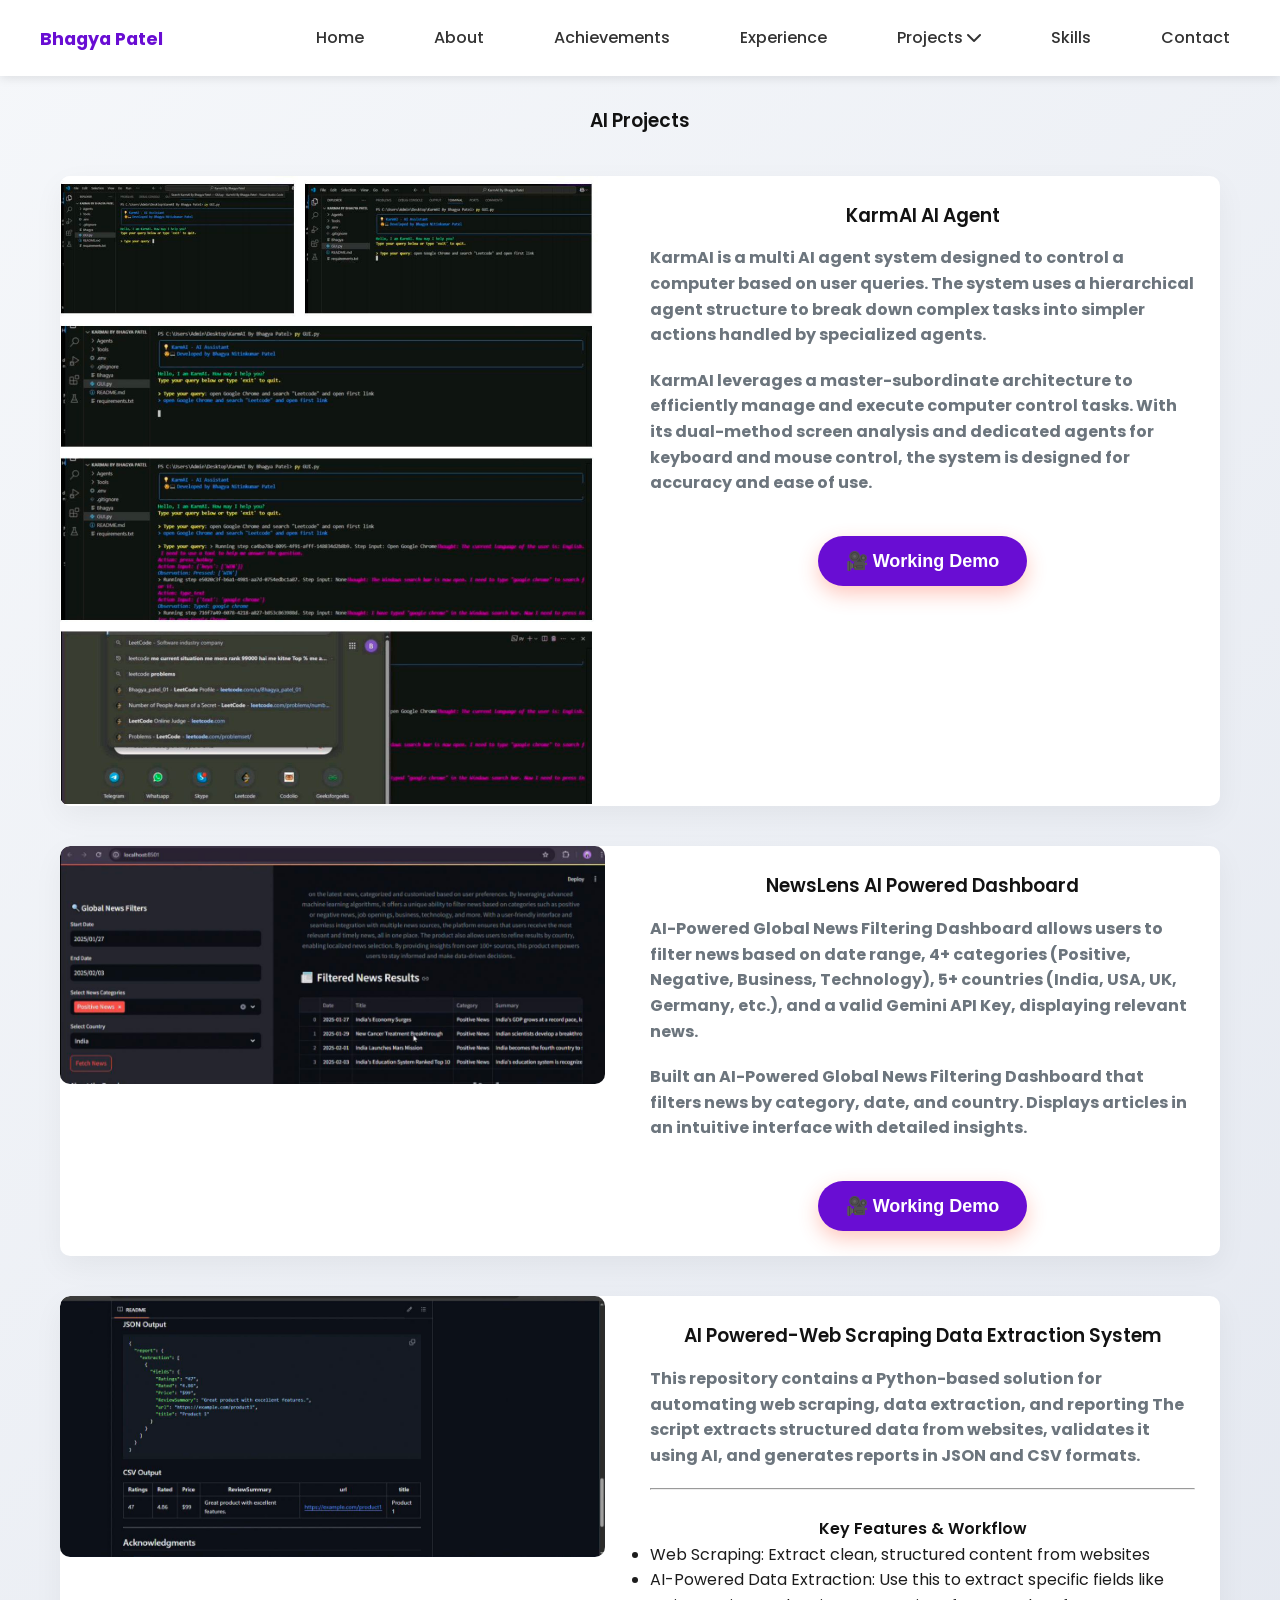
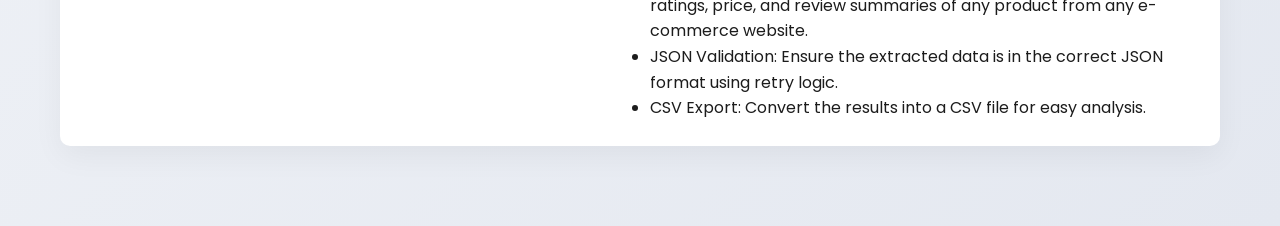
==== projects-ai.html @ 7009e7f7 "Add files via upload" ====
<!DOCTYPE html>
<html lang="en">

<head>
  <meta charset="UTF-8" />
  <meta name="viewport" content="width=device-width, initial-scale=1.0" />
  <title>Projects | Bhagya Patel</title>
  <link rel="stylesheet" href="https://cdnjs.cloudflare.com/ajax/libs/font-awesome/6.0.0/css/all.min.css" />
  <link href="https://fonts.googleapis.com/css2?family=Poppins:wght@300;400;500;600;700&display=swap" rel="stylesheet" />
  <link rel="stylesheet" href="style.css" />
  <style>
    .modal {
      display: none;
      position: fixed;
      top: 0; left: 0;
      width: 30%; height: 50%;
      /* background: rgba(0, 0, 0, 0.7); */
      justify-content: center;
      align-items: center;
      z-index: 1000;
    }
/* Responsive project card layout */
.responsive-card .card-wrapper {
  display: flex;
  flex-direction: row;
  gap: 20px;
  align-items: flex-start;
}

.project-image img {
  max-width: 100%;
  height: auto;
 
  border-radius: 10px;
}

.project-image {
  flex: 1;
  max-width: 50%;
  height: 100%;
}

.project-content {
  flex: 1;
}

/* Mobile View: Stack image and content vertically */
@media (max-width: 768px) {
  .responsive-card .card-wrapper {
    flex-direction: column;
  }

  .project-image,
  .project-content {
    max-width: 100%;
  }
}

    .modal-content {
      position: relative;
      background:transparent;
      padding: 20px;
      border-radius: 10px;
      /* max-width: 90%;
      max-height: 80%; */
    }

    .modal-content iframe {
      width: 100%;
      height: 400px;
    }

    .close-btn {
      position: absolute;
      top: -28px;
      right: -28px;
      font-size: 24px;
      background: transparent;
      border: none;
      cursor: pointer;
    }

    .project-grid {
      display: flex;
      flex-direction: column;
      gap: 40px;
      margin-top: 40px;
    }
  </style>
</head>

<body>
  <!-- Navigation -->
  <nav class="navbar">
    <div class="container nav-content">
      <div class="logo"><a href="index.html#home">Bhagya Patel</a></div>
      <ul class="nav-links">
        <li><a href="index.html#home">Home</a></li>
        <li><a href="index.html#about">About</a></li>
        <li><a href="index.html#achievements">Achievements</a></li>
        <li><a href="index.html#experience">Experience</a></li>
        <li class="dropdown">
          <a href="#projects">Projects <i class="fas fa-chevron-down"></i></a>
          <ul class="submenu">
            <li><a href="projects-web.html">Frontend / Backend Projects</a></li>
            <li><a href="projects-ai.html">AI Projects</a></li>
            <li><a href="projects-ml.html">Machine Learning / Deep Learning</a></li>
          </ul>
        </li>
        <li><a href="#skills">Skills</a></li>
        <li><a href="#contact">Contact</a></li>
      </ul>
    </div>
  </nav>
<br/>
  <!-- Projects Section -->
  <section id="projects" class="projects">
    <div class="container">
      <h3 style="text-align:center;">AI Projects</h3>
      <div class="project-grid">

        <!-- Project 1 -->
        <div class="project-card responsive-card">
    <div class="card-wrapper">
          <div class="project-image">
            <img src="16.jpg" alt="Client Sentiment Tracker" class="show-image">
          </div>
          <div class="project-content">
            <h3 style="text-align:center;">KarmAI AI Agent</h3>
            <p><b>KarmAI is a multi AI agent system designed to control a computer based on user queries. The
              system uses a hierarchical agent structure to break down complex tasks into simpler actions
              handled by specialized agents.</b></p>
              <p><b>KarmAI leverages a master-subordinate architecture to efficiently manage and execute
                computer control tasks. With its dual-method screen analysis and dedicated agents for
                keyboard and mouse control, the system is designed for accuracy and ease of use.</b></p>
            <!-- <hr><br>
            <h4 style="text-align:center;">Key Features & Workflow</h4>
            <ul>
              <li>User Feedback Submission under three categories</li>
              <li>Admin Dashboard & Response Management</li>
              <li>Real-Time Query Tracking with Token ID</li>
              <li>Interactive Graphical Reports for Business Insights</li>
            </ul> -->
            <div style="text-align:center; margin-top:20px;">
              <button class="video-btn" onclick="openModal('KarmAI.mp4')">🎥  Working  Demo</button>
            </div>
          </div>
        </div>
        </div>   
          <!-- Project 1 -->
        <div class="project-card responsive-card">
    <div class="card-wrapper">
          <div class="project-image">
            <img src="15.jpg" alt="Client Sentiment Tracker" class="show-image">
          </div>
          <div class="project-content">
            <h3 style="text-align:center;">NewsLens AI Powered Dashboard</h3>
            <p><b>AI-Powered Global News Filtering Dashboard allows users to filter news based on date range, 4+
              categories (Positive, Negative, Business, Technology), 5+ countries (India, USA, UK, Germany,
              etc.), and a valid Gemini API Key, displaying relevant news.</b></p>
              <p><b>Built an AI-Powered Global News Filtering Dashboard that filters news by category, date, and
                country. Displays articles in an intuitive interface with detailed insights.</b></p>
            <!-- <hr><br>
            <h4 style="text-align:center;">Key Features & Workflow</h4>
            <ul>
              <li>User Feedback Submission under three categories</li>
              <li>Admin Dashboard & Response Management</li>
              <li>Real-Time Query Tracking with Token ID</li>
              <li>Interactive Graphical Reports for Business Insights</li>
            </ul> -->
            <div style="text-align:center; margin-top:20px;">
              <button class="video-btn" onclick="openModal('news.mp4')">🎥  Working  Demo</button>
            </div>
          </div>
        </div>
        </div>
        <!-- Project 2 -->
        <div class="project-card responsive-card">
    <div class="card-wrapper">
          <div class="project-image">
            <img src="11.jpg"
              alt="Smartnavigator">
          </div>
          <div class="project-content">
            <h3 style="text-align:center;">AI Powered-Web Scraping Data Extraction System</h3>
            <p><b>This repository contains a Python-based solution for automating web scraping, data extraction,
              and reporting The script extracts structured data from websites, validates it using AI, and
              generates reports in JSON and CSV formats.</b></p>
            <hr><br>
            <h4 style="text-align:center;">Key Features & Workflow</h4>
            <ul>
              <li>Web Scraping: Extract clean, structured content from websites</li>
              <li>AI-Powered Data Extraction: Use this to extract specific fields like ratings, price, and review
              summaries of any product from any e-commerce website.</li>
              <li>JSON Validation: Ensure the extracted data is in the correct JSON format using retry logic.</li>
           <li>CSV Export: Convert the results into a CSV file for easy analysis.</li>
            </ul>
            <!-- <div style="text-align:center; margin-top:20px;">
              <button class="video-btn" onclick="openModal('p7.mp4')">🎥  Working  Demo</button>
            </div> -->
          </div>
        </div>
        </div>
       

      </div>
    </div>
  </section>

  <!-- Modal Template -->
  <div id="videoModal" class="modal">
    <div class="modal-content">
      <button class="close-btn" onclick="closeModal()">×</button>
      <iframe id="modalVideo" src="" allowfullscreen></iframe>
    </div>
  </div>

  <!-- JavaScript -->
  <script>
    function openModal(videoSrc) {
      const modal = document.getElementById("videoModal");
      const iframe = document.getElementById("modalVideo");
      iframe.src = videoSrc;
      modal.style.display = "flex";
    }

    function closeModal() {
      const modal = document.getElementById("videoModal");
      const iframe = document.getElementById("modalVideo");
      iframe.src = "";
      modal.style.display = "none";
    }
  </script>
</body>

</html>
---- style.css ----
/* :root {
    --primary-color: #6c63ff;
    --secondary-color: #4d44db;
    --dark-color: #2f2e41;
    --light-color: #f8f9fa;
    --accent-color: #ff6584;
    --text-color: #333;
    --text-light: #777;
} */
:root {
    --primary-color: #690dd3;      /* IBM Blue */
    --secondary-color: #310774;    /* Darker Blue */
    --dark-color: #121212;         /* Deep Dark Background */
    --light-color: #f4f4f4;        /* Light Gray for backgrounds */
    --accent-color: #ff6f61;       /* Coral-ish red for call-to-actions */
    --text-color: #1c1c1c;         /* Almost black for text */
    --text-light: #6c757d;         /* Muted text color */
}


* {
    margin: 0;
    padding: 0;
    box-sizing: border-box;
    
}

body {
    font-family: 'Poppins', sans-serif;
    color: var(--text-color);
    line-height: 1.6;
    background-color: #fafafa;
}

.container {
    max-width: 1200px;
    margin: 0 auto;
    padding: 0 20px;
}

section {
    padding: 80px 0;
}

h1,
h2,
h3,
h4 {
    font-weight: 600;
    color: var(--dark-color);
}

h2 {
    font-size: 2.5rem;
    margin-bottom: 50px;
    text-align: center;
    position: relative;
}

h2::after {
    content: '';
    position: absolute;
    bottom: -15px;
    left: 50%;
    transform: translateX(-50%);
    width: 80px;
    height: 4px;
    background: var(--primary-color);
    border-radius: 2px;
}

p {
    color: var(--text-light);
}

.btn {
    display: inline-block;
    background: var(--primary-color);
    color: white;
    padding: 12px 25px;
    border-radius: 30px;
    text-decoration: none;
    font-weight: 500;
    transition: all 0.3s ease;
    border: none;
    cursor: pointer;
}

.btn:hover {
    background: var(--secondary-color);
    transform: translateY(-3px);
    box-shadow: 0 10px 20px rgba(108, 99, 255, 0.2);
}

/* Navigation */
.navbar {
    position: fixed;
    top: 0;
    left: 0;
    width: 100%;
    background: white;
    box-shadow: 0 2px 10px rgba(0, 0, 0, 0.1);
    z-index: 1000;
    transition: all 0.3s ease;
    
}

.nav-content {
    display: flex;
    justify-content: space-between;
    align-items: center;
    padding: 12px 0;
}

.logo a{
   
    font-size: 1.1rem;
    font-weight: 700;
    underline: none;
    text-decoration: none;
    color: var(--primary-color);
}

.nav-links {
    display: flex;
    list-style: none;
}

.nav-links li {
    margin-left: 30px;
}

.nav-links a {
    text-decoration: none;
    color: var(--text-color);
    font-weight: 500;
    transition: color 0.3s ease;
    position: relative;
}

.nav-links a:hover {
    color: var(--primary-color);
}

.nav-links a::after {
    content: '';
    position: absolute;
    bottom: -5px;
    left: 0;
    width: 0;
    height: 2px;
    background: var(--primary-color);
    transition: width 0.3s ease;
}

.nav-links a:hover::after {
    width: 100%;
}

/* Hero Section */
.hero {
    height: 100vh;
    display: flex;
    align-items: center;
    background: linear-gradient(135deg, #f5f7fa 0%, #e4e8f0 100%);
    padding-top: 80px;
}

.hero-content {
    display: flex;
    align-items: center;
    justify-content: space-between;
}

.hero-text {
    flex: 1;
    padding-right: 50px;
}

.hero-image {
    flex: 1;
    text-align: center;
}

.profile-photo {
    width: 350px;
    height: 350px;
    border-radius: 50%;
    object-fit: cover;
    border: 10px solid white;
    box-shadow: 0 20px 40px rgba(0, 0, 0, 0.1);
}

.hero h1 {
    font-size: 3.5rem;
    margin-bottom: 15px;
    color: var(--dark-color);
}

.hero h2 {
    font-size: 1.8rem;
    font-weight: 400;
    margin-bottom: 20px;
    color: var(--primary-color);
    text-align: left;
}

.hero p {
    font-size: 1.1rem;
    margin-bottom: 30px;
    max-width: 500px;
}

.social-links {
    display: flex;
    gap: 20px;
}

.social-links a {
    display: flex;
    align-items: center;
    justify-content: center;
    width: 40px;
    height: 40px;
    border-radius: 50%;
    background: white;
    color: var(--primary-color);
    font-size: 1.2rem;
    box-shadow: 0 5px 15px rgba(0, 0, 0, 0.1);
    transition: all 0.3s ease;
}

.social-links a:hover {
    background: var(--primary-color);
    color: white;
    transform: translateY(-5px);
}

/* About Section */
.about {
    background: white;
}

.about-content {
    display: flex;
    gap: 50px;
    margin-top: 50px;
}

.about-text {
    flex: 1;
}

.about-text p {
    margin-bottom: 30px;
    font-size: 1.1rem;
}

.coding-profiles {
    background: #f8f9fa;
    padding: 25px;
    border-radius: 10px;
    margin-top: 30px;
}

.coding-profiles h3 {
    margin-bottom: 20px;
    color: var(--primary-color);
}

.coding-profiles ul {
    list-style: none;
}

.coding-profiles li {
    margin-bottom: 15px;
    display: flex;
    align-items: center;
}

.coding-profiles i {
    margin-right: 10px;
    color: var(--primary-color);
}

.education {
    flex: 1;
}

.education-item {
    display: flex;
    margin-bottom: 30px;
    background: #f8f9fa;
    padding: 20px;
    border-radius: 10px;
    transition: transform 0.3s ease;
}

.education-item:hover {
    transform: translateY(-5px);
    box-shadow: 0 10px 20px rgba(0, 0, 0, 0.1);
}

.education-icon {
    margin-right: 20px;
    color: var(--primary-color);
    font-size: 1.5rem;
}

.education-details h4 {
    margin-bottom: 5px;
}

.institution {
    font-weight: 500;
    color: var(--text-color);
}

.details {
    font-size: 0.9rem;
    color: var(--text-light);
}

/* Achievements Section */
.achievements {
    background: linear-gradient(135deg, #f5f7fa 0%, #e4e8f0 100%);
}

.achievements-grid {
    display: grid;
    grid-template-columns: repeat(auto-fit, minmax(300px, 1fr));
    gap: 30px;
    margin-top: 50px;
}

.achievement-card {
    background: white;
    padding: 30px;
    border-radius: 10px;
    box-shadow: 0 10px 30px rgba(0, 0, 0, 0.05);
    transition: all 0.3s ease;
    text-align: center;
}

.achievement-card:hover {
    transform: translateY(-10px);
    box-shadow: 0 15px 40px rgba(0, 0, 0, 0.1);
}

.achievement-icon {
    font-size: 2.5rem;
    color: var(--primary-color);
    margin-bottom: 20px;
}

.achievement-card h3 {
    margin-bottom: 15px;
}

/* Experience Section */
.experience {
    background: white;
}

.experience-item {
    background: #f8f9fa;
    padding: 40px;
    border-radius: 10px;
    margin-bottom: 30px;
    box-shadow: 0 5px 15px rgba(0, 0, 0, 0.05);
}

.experience-item h3 {
    color: var(--primary-color);
    margin-bottom: 5px;
}

.experience-item h4 {
    margin-bottom: 15px;
    font-weight: 500;
}

.date {
    color: var(--text-light);
    margin-bottom: 20px;
    font-size: 0.9rem;
}

.experience-item ul {
    margin-left: 20px;
}

.experience-item li {
    margin-bottom: 10px;
}

/* Projects Section */
.projects {
    background: linear-gradient(135deg, #f5f7fa 0%, #e4e8f0 100%);
}

.project-grid {
    display: grid;
    grid-template-columns: repeat(auto-fit, minmax(350px, 1fr));
    gap: 30px;
    margin-top: 50px;
}

.project-card {
    background: white;
    border-radius: 10px;
    overflow: hidden;
    box-shadow: 0 10px 30px rgba(0, 0, 0, 0.05);
    transition: all 0.3s ease;
}

.project-card:hover {
    transform: translateY(-10px);
    box-shadow: 0 15px 40px rgba(0, 0, 0, 0.1);
}

.project-image {
    height: 200px;
    overflow: hidden;
}

.project-image img {
    width: 100%;
    height: 100%;
    object-fit: fill;
    transition: transform 0.5s ease;
}

/* .project-card:hover .project-image img {
    transform: scale(1.1);
} */

.project-content {
    padding: 25px;
}

.project-content h3 {
    margin-bottom: 15px;
    color: var(--dark-color);
}

.project-content p {
    margin-bottom: 20px;
}

.tech-stack {
    display: flex;
    flex-wrap: wrap;
    gap: 10px;
    margin-bottom: 20px;
}

.tech-stack span {
    background: #e0e0ff;
    color: var(--primary-color);
    padding: 5px 15px;
    border-radius: 20px;
    font-size: 0.8rem;
    font-weight: 500;
}

.project-links {
    display: flex;
    gap: 15px;
}

.github-link,
.demo-link {
    display: flex;
    align-items: center;
    gap: 5px;
    font-size: 0.9rem;
    text-decoration: none;
    color: var(--text-color);
    transition: color 0.3s ease;
}

.github-link:hover {
    color: var(--primary-color);
}

.demo-link:hover {
    color: var(--accent-color);
}

/* Skills Section */
.skills {
    background: white;
}

.skills-grid {
    display: grid;
    grid-template-columns: repeat(auto-fit, minmax(250px, 1fr));
    gap: 30px;
    margin-top: 50px;
}

.skill-category {
    background: #f8f9fa;
    padding: 30px;
    border-radius: 10px;
    box-shadow: 0 5px 15px rgba(0, 0, 0, 0.05);
    transition: all 0.3s ease;
}

.skill-category:hover {
    transform: translateY(-5px);
    box-shadow: 0 10px 30px rgba(0, 0, 0, 0.1);
}

.skill-category h3 {
    color: var(--primary-color);
    margin-bottom: 20px;
    font-size: 1.2rem;
}

.skill-category ul {
    list-style: none;
}

.skill-category li {
    margin-bottom: 10px;
    position: relative;
    padding-left: 20px;
}

.skill-category li::before {
    content: '▹';
    position: absolute;
    left: 0;
    color: var(--primary-color);
}

.certificate-link {
    display: inline-flex;
    align-items: center;
    gap: 8px;
    background-color: #f3f4f6;
    padding: 8px 15px;
    border-radius: 20px;
    color: #6c63ff;
    text-decoration: none;
    font-weight: 500;
    transition: all 0.3s ease;
  }
  
  .certificate-link:hover {
    background-color: #6c63ff;
    color: white;
    transform: translateY(-2px);
    box-shadow: 0 4px 8px rgba(108, 99, 255, 0.2);
  }
  
  .certificate-link i {
    font-size: 1.1rem;
  }

/* Contact Section */
.contact {
    background: linear-gradient(135deg, #f5f7fa 0%, #e4e8f0 100%);
}

.contact-content {
    display: flex;
    gap: 50px;
    margin-top: 50px;
}

.contact-info {
    flex: 1;
}

.contact-item {
    display: flex;
    align-items: center;
    margin-bottom: 30px;
    background: white;
    padding: 20px;
    border-radius: 10px;
    box-shadow: 0 5px 15px rgba(0, 0, 0, 0.05);
}

.contact-item i {
    font-size: 1.5rem;
    color: var(--primary-color);
    margin-right: 20px;
    width: 40px;
    height: 40px;
    display: flex;
    align-items: center;
    justify-content: center;
    background: #e0e0ff;
    border-radius: 50%;
}

.contact-form {
    flex: 1;
    background: white;
    padding: 30px;
    border-radius: 10px;
    box-shadow: 0 10px 30px rgba(0, 0, 0, 0.1);
}

.contact-form input,
.contact-form textarea {
    width: 100%;
    padding: 15px;
    margin-bottom: 20px;
    border: 1px solid #ddd;
    border-radius: 5px;
    font-family: 'Poppins', sans-serif;
    transition: border-color 0.3s ease;
}

.contact-form input:focus,
.contact-form textarea:focus {
    outline: none;
    border-color: var(--primary-color);
}

.contact-form textarea {
    height: 150px;
    resize: none;
}

/* Footer */
footer {
    background: var(--light-color);
    color: rgb(0, 0, 0);
    text-align: center;
    padding: 30px 0;
}

footer p {
    color: rgb(0, 0, 0);
}

/* Responsive Design */
@media (max-width: 992px) {
    .hero-content {
    flex-direction: column;
    text-align: center;
    }

    .hero-text {
    padding-right: 0;
    margin-bottom: 50px;
    }

    .hero h2 {
    text-align: center;
    }

    .hero p {
    margin: 0 auto 30px;
    }

    .social-links {
    justify-content: center;
    }

    .about-content {
    flex-direction: column;
    }

    .contact-content {
    flex-direction: column;
    }
}

@media (max-width: 768px) {
    .nav-links {
    display: none;
    }

    h2 {
    font-size: 2rem;
    }

    .hero h1 {
    font-size: 2.5rem;
    }

    .hero h2 {
    font-size: 1.5rem;
    }

    .profile-photo {
    width: 250px;
    height: 250px;
    }

    .project-grid {
    grid-template-columns: 1fr;
    }
}

/* Dropdown Container */
.dropdown {
    position: relative;
  }
  
  .submenu {
    display: none;
    position: absolute;
    top: 100%;
    left: 0;
    background: rgba(255, 255, 255, 0.1);
    backdrop-filter: blur(10px);
    border-radius: 12px;
    padding: 10px 0;
    min-width: 150px;
    box-shadow: 0 8px 20px rgba(0, 0, 0, 0.15);
    z-index: 1000;
    transition: all 0.3s ease-in-out;
  }
  
  /* Show on hover */
  .dropdown:hover .submenu {
    display: block;
  }
  
  .submenu li {
    list-style: none;
  }
  
  .submenu li a {
    display: block;
    padding: 10px 20px;
    color: #000000;
    text-decoration: none;
    font-weight: 500;
    transition: background 0.3s;
  }
  
  .submenu li a:hover {
    background: rgba(255, 255, 255, 0.2);
    border-radius: 8px;
  }
  .btn-container {
    display: flex;
    justify-content: flex-start;
    margin-top: 20px;
  }
  
  .animated-btn {
    position: relative;
    display: inline-block;
    padding: 10px 20px;
    background-color: var(--primary-color);
    color: #fff;
    font-size: 16px;
    font-weight: 600;
    text-decoration: none;
    border-radius: 30px;
    transition: all 0.4s ease;
    overflow: hidden;
    cursor: pointer;
  }
  
  .animated-btn span {
    position: relative;
    z-index: 1;
  }
  
  .animated-btn::before {
    content: '';
    position: absolute;
    top: 0;
    left: -100%;
    width: 100%;
    height: 100%;
    background-color: var(--secondary-color);
    transition: all 0.4s ease;
  }
  
  .animated-btn:hover::before {
    left: 0;
  }
  
  .animated-btn:hover {
    color: #fff;
  }
  
  .animated-btn:hover span {
    padding-left: 20px;
  }
  
  .animated-btn:focus,
  .animated-btn:active {
    outline: none;
    box-shadow: none;
  }
  
  
  /* Base navbar styles */
.navbar {
  background-color: #fff;
  padding: 10px 20px;
}

.nav-content {
  display: flex;
  justify-content: space-between;
  align-items: center;
}

.logo {
  font-weight: bold;
  font-size: 20px;
}

.nav-links {
  list-style: none;
  display: flex;
  gap: 20px;
  margin: 0;
  padding: 0;
}

.nav-links li {
  position: relative;
}

.nav-links a {
  text-decoration: none;
  color: #333;
  padding: 5px 10px;
}

/* Submenu fix: vertical list */
.submenu {
  display: none;
  position: absolute;
  top: 100%;
  left: 0;
  background-color: #ffffff;
  padding: 10px;
  white-space: nowrap;
  flex-direction: column;
  box-shadow: 0 4px 10px rgba(0, 0, 0, 0.1);
  z-index: 999;
}

.dropdown:hover .submenu {
  display: flex;
}

/* Submenu item styling */
.submenu li {
  padding: 5px 0;
}

.submenu li a {
  display: block;
  color: #333;
  white-space: nowrap; /* Keeps full text in one line */
}

/* Responsive */
@media (max-width: 768px) {
  .nav-content {
    flex-direction: column;
    align-items: flex-start;
  }

  .nav-links {
    flex-direction: column;
    width: 100%;
  }

  .dropdown .submenu {
    position: static;
    display: flex !important;
    box-shadow: none;
    padding-left: 20px;
  }

  .submenu li {
    padding: 5px 0;
  }
}
/* For Mobile */
@media screen and (max-width: 768px) {
    .hamburger {
      display: flex;
    }
  
    .nav-links {
      position: absolute;
      top: 60px;
      right: 0;
      flex-direction: column;
      background-color: white;
      width: 200px;
      max-height: 0;
      overflow: hidden;
      opacity: 0;
      pointer-events: none;
      border-radius: 0 0 10px 10px;
    }
  
    .nav-links.open {
      max-height: 500px; /* Adjust height as needed */
      opacity: 1;
      pointer-events: auto;
      transition: max-height 0.4s ease-in-out, opacity 0.4s ease-in-out;
    }
  }
  .project-image {
    display: flex;
    flex-direction: row;
    justify-content: center;
    flex-wrap: nowrap;
    gap: 25px;
    background-color: #ffffff;
  }
  
  .project-image img {
    width: 100%;
    max-width: 250px;
    border-radius: 8px;
  }
  
  /* Hide extra images on small screens */
  @media (max-width: 768px) {
    .hide-on-mobile {
      display: none;
    }
  
    .project-image {
      justify-content: center;
      flex-wrap: wrap;
    }
  
    .project-image img {
      max-width: 90%;
    }
  }
  
    /* Button */
    .video-btn {
        display: inline-block;
        padding: 10px 20px;
        margin-top: 20px;
        background-color: var(--primary-color);
        color: white;
        border: none;
        border-radius: 5px;
        cursor: pointer;
        font-size: 16px;
        transition: 0.3s ease;
      }
  
      .video-btn:hover {
        background-color: var(--secondary-color);
      }
  
      /* Modal Styles */
      #videoModal {
        display: none;
        position: fixed;
        top: 0; left: 0;
        width: 100%; height: 100%;
        background: rgba(0,0,0,0.7);
        z-index: 9999;
        justify-content: center;
        align-items: center;
      }
  
      .modal-content {
        position: relative;
        /* background: white; */
        padding: 20px;
        border-radius: 10px;
        max-width: 800px;
        width: 90%;
        box-shadow: 0 0 20px rgba(0,0,0,0.3);
      }
  
      .modal-content video {
        width: 100%;
        height: auto;
        border-radius: 10px;
      }
      #videoModal {
        display: none;
        position: fixed;
        z-index: 1000;
        left: 0;
        top: 0;
        width: 100vw;
        height: 100vh;
        background-color: rgba(0,0,0,0.7);
        justify-content: center;
        align-items: center;
        padding: 20px;
        box-sizing: border-box;
      }
      
      .modal-content {
        position: relative;
        width: 90%;
        max-width: 800px;
        /* background-color: #fff; */
        border-radius: 10px;
        /* overflow: hidden; */
      }
      
      .modal-content iframe {
        width: 100%;
        height: 400px;
        border: none;
        display: block;
      }
      
      /* 👇 Close Button Styling */
      .close-btn {
        position: absolute;
        top: -18px;
        right: -18px;
        font-size: 28px;
        font-weight: bold;
        color: #ffffff;
        background: transparent;
        border: none;
        cursor: pointer;
        z-index: 1;
      }
      
      .close-btn:hover {
        color: rgb(33, 68, 184);
      }
      .video-btn {
        background:var(--primary-color);
        color: white;
        padding: 14px 28px;
        font-size: 18px;
        font-weight: bold;
        border: none;
        border-radius: 50px;
        cursor: pointer;
        box-shadow: 0 8px 20px rgba(255, 75, 43, 0.3);
        transition: transform 0.2s ease, box-shadow 0.2s ease;
        animation: pulse 2s infinite;
      }
      
      .video-btn:hover {
        transform: scale(1.05);
        box-shadow: 0 10px 25px rgba(255, 75, 43, 0.4);
      }
      
      @keyframes pulse {
        0% {
          box-shadow: 0 0 0 0 rgba(255, 75, 43, 0.6);
        }
        70% {
          box-shadow: 0 0 0 15px rgba(255, 75, 43, 0);
        }
        100% {
          box-shadow: 0 0 0 0 rgba(255, 75, 43, 0);
        }
      }
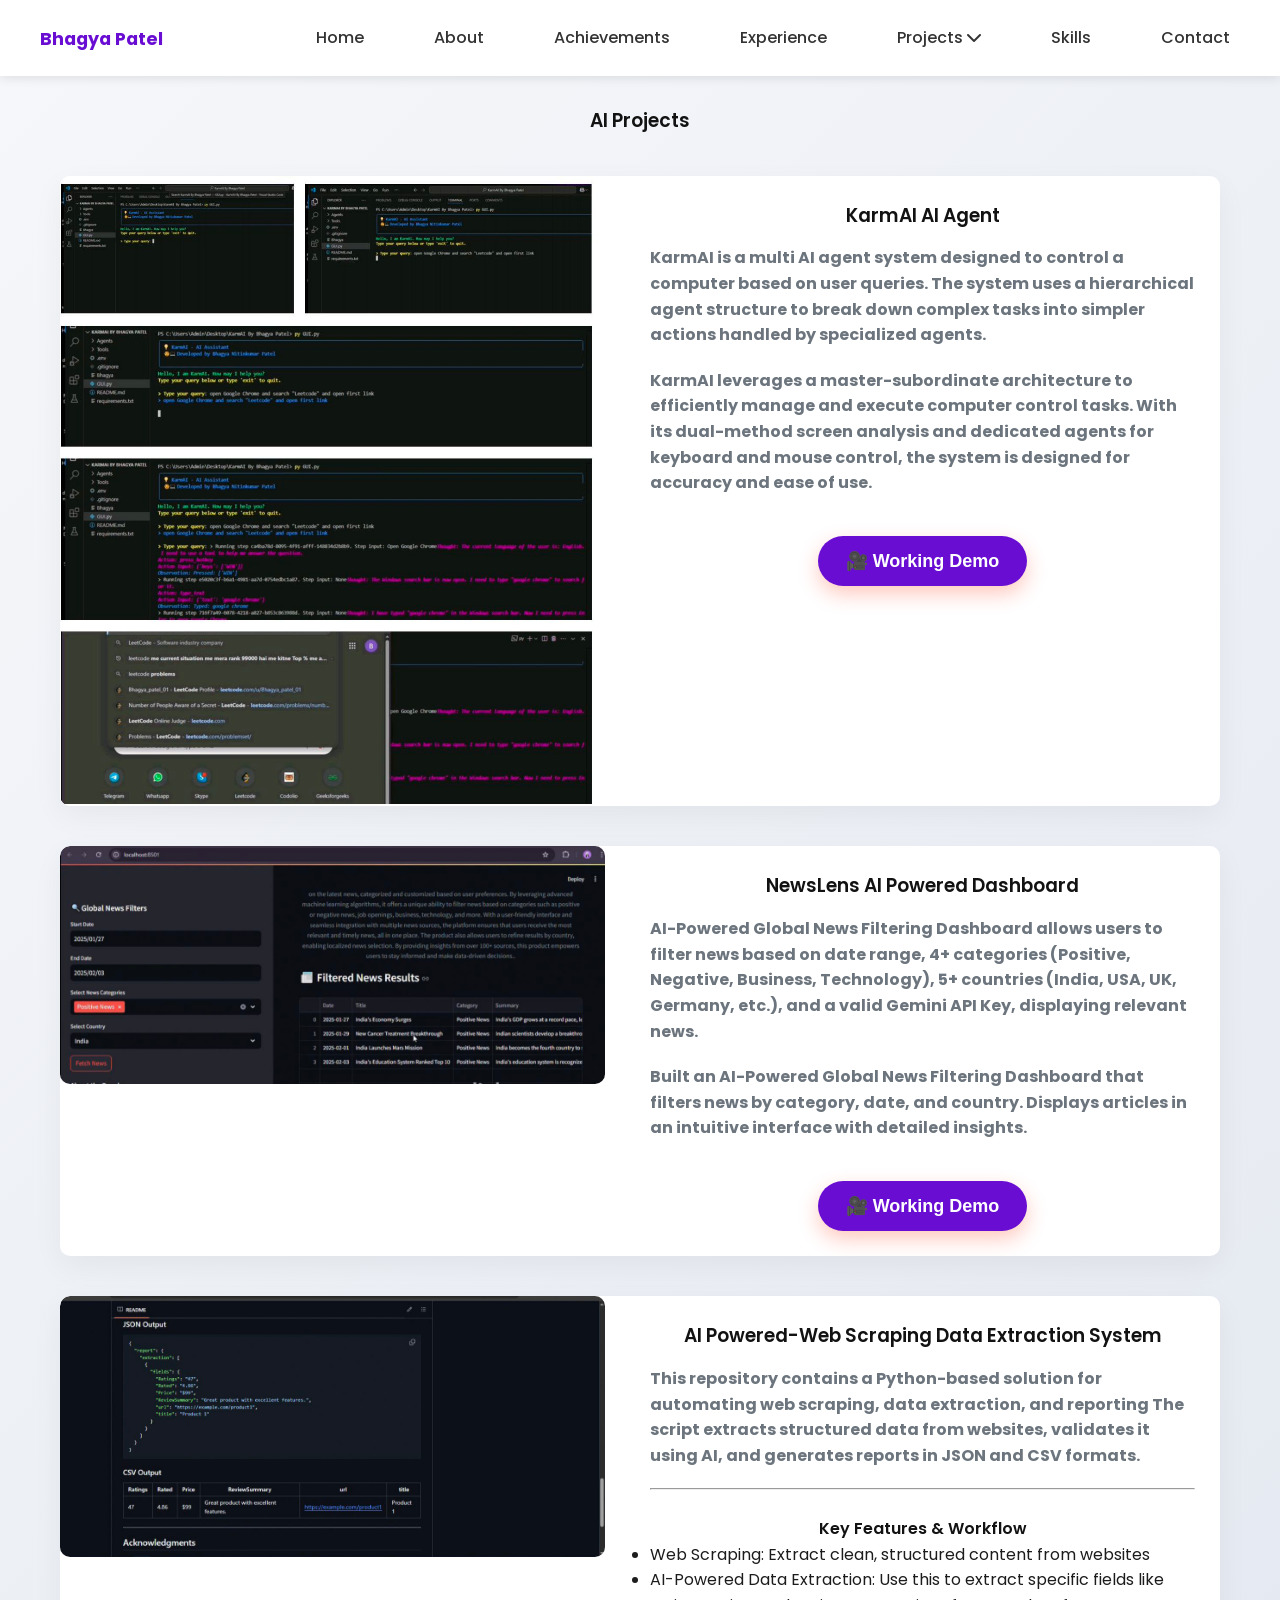
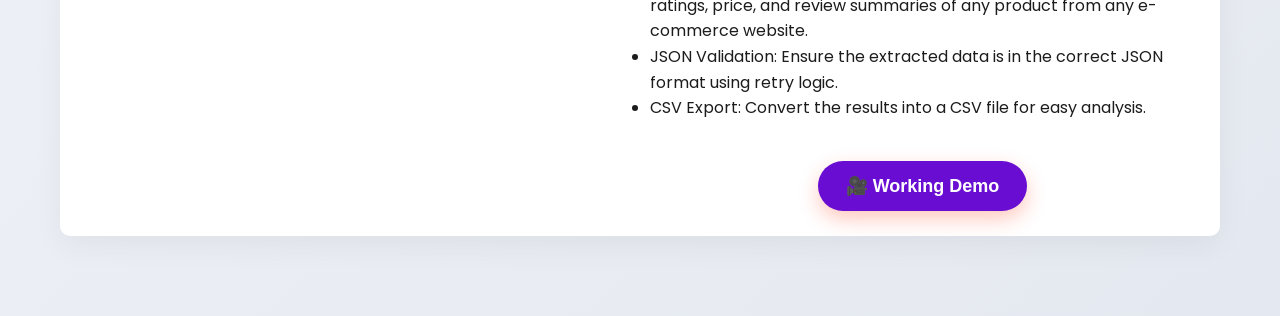
==== commit d50e6812: "Update projects-ai.html" ====
--- a/projects-ai.html
+++ b/projects-ai.html
@@ -107,8 +107,8 @@
             <li><a href="projects-ml.html">Machine Learning / Deep Learning</a></li>
           </ul>
         </li>
-        <li><a href="#skills">Skills</a></li>
-        <li><a href="#contact">Contact</a></li>
+        <li><a href="index.html#skills">Skills</a></li>
+        <li><a href="index.html#contact">Contact</a></li>
       </ul>
     </div>
   </nav>
@@ -195,6 +195,9 @@
               <li>JSON Validation: Ensure the extracted data is in the correct JSON format using retry logic.</li>
            <li>CSV Export: Convert the results into a CSV file for easy analysis.</li>
             </ul>
+              <div style="text-align:center; margin-top:20px;">
+              <button class="video-btn" onclick="openModal('crawl4ai.mp4')">🎥  Working  Demo</button>
+            </div>
             <!-- <div style="text-align:center; margin-top:20px;">
               <button class="video-btn" onclick="openModal('p7.mp4')">🎥  Working  Demo</button>
             </div> -->
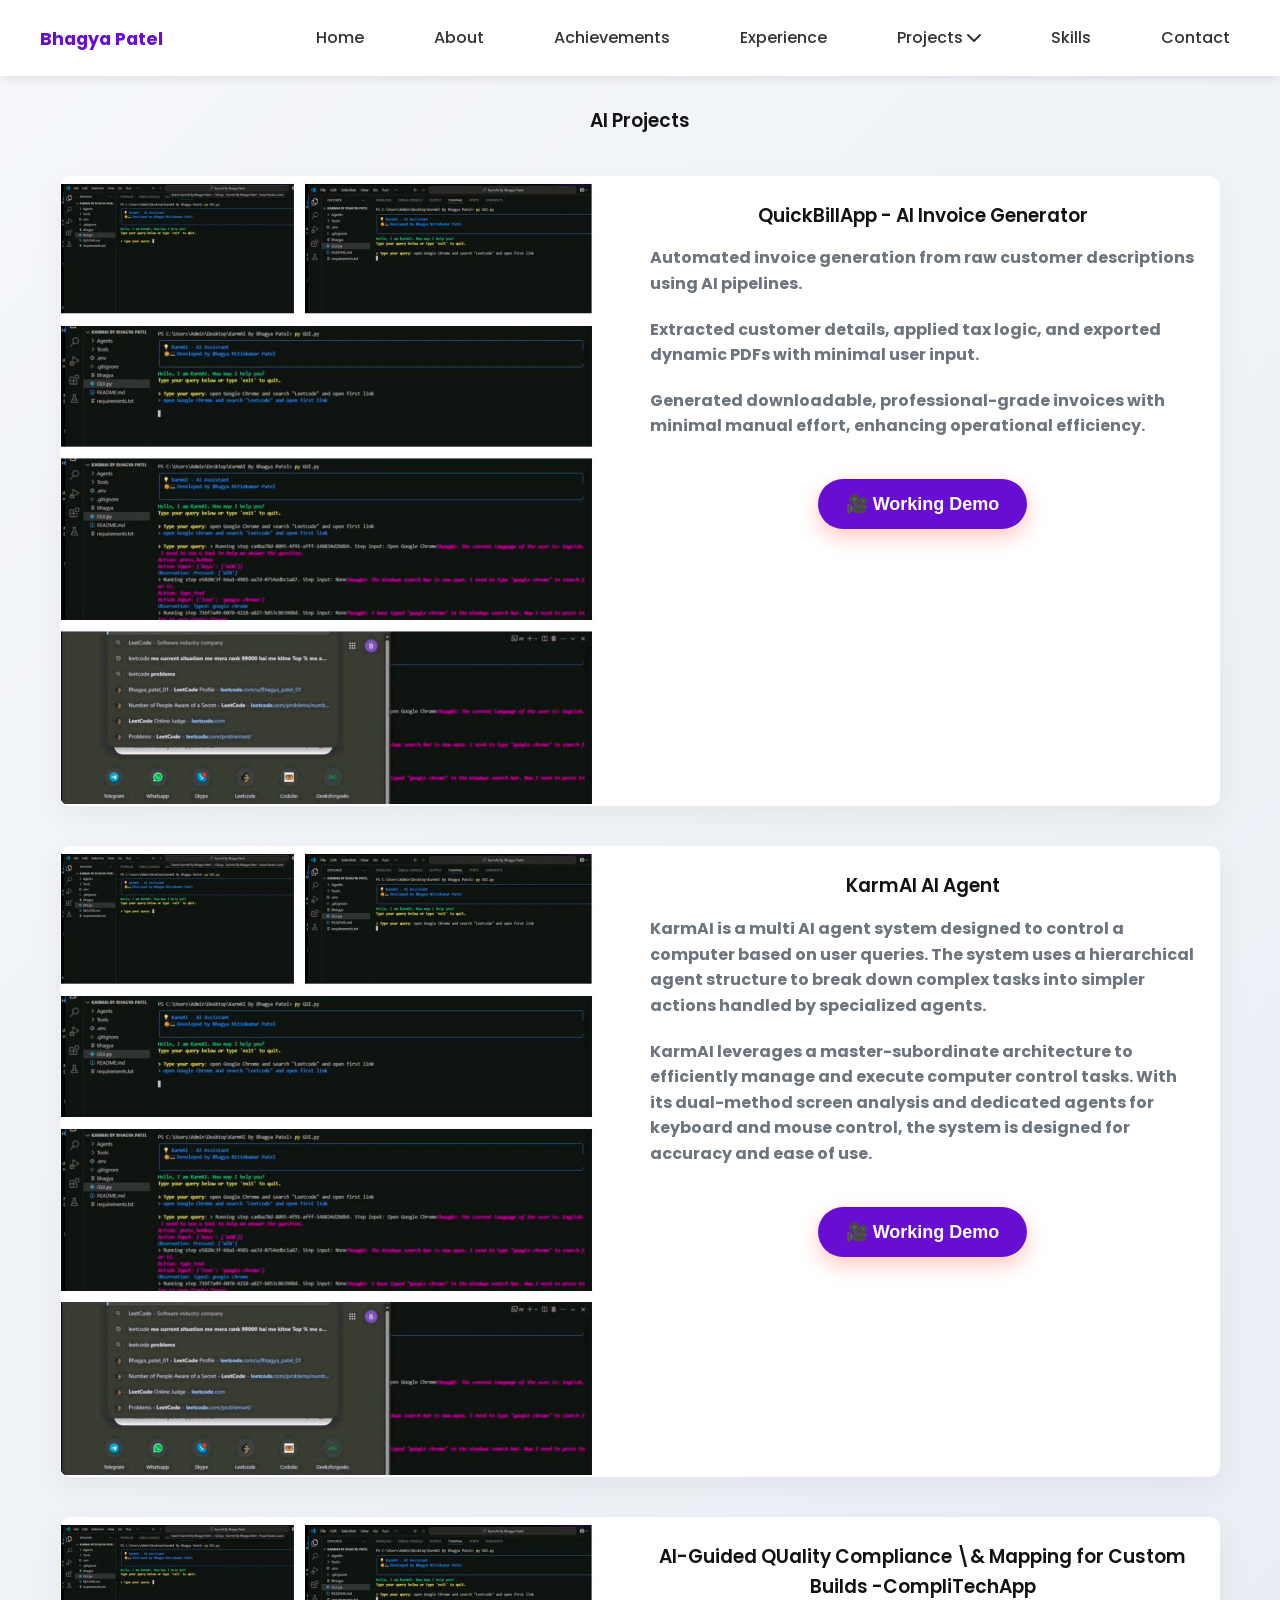
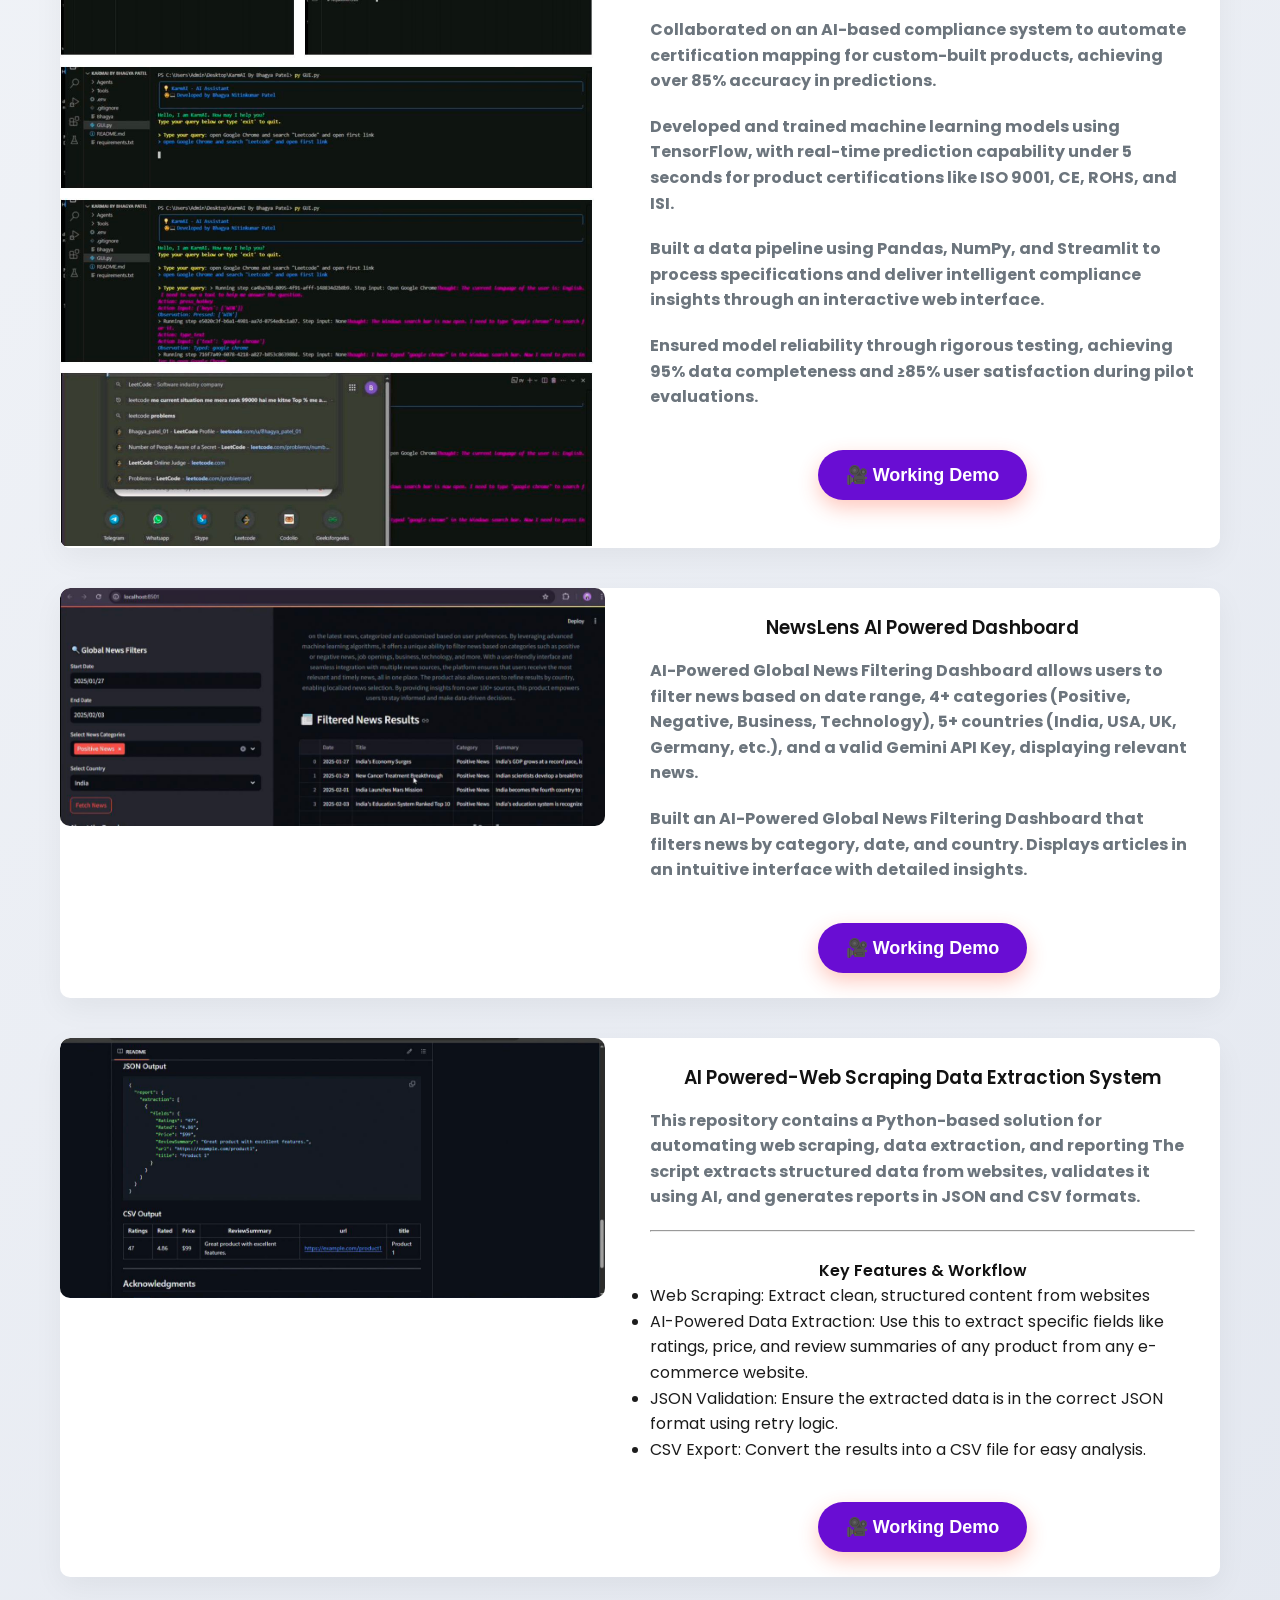
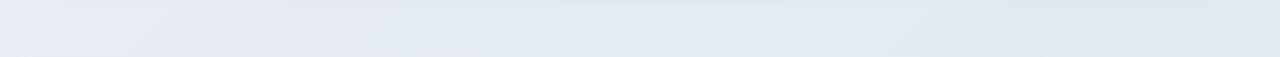
==== commit 741d4999: "Update projects-ai.html" ====
--- a/projects-ai.html
+++ b/projects-ai.html
@@ -119,8 +119,32 @@
       <h3 style="text-align:center;">AI Projects</h3>
       <div class="project-grid">
 
-        <!-- Project 1 -->
-        <div class="project-card responsive-card">
+         <div class="project-card responsive-card">
+    <div class="card-wrapper">
+          <div class="project-image">
+            <img src="16.jpg" alt="Client Sentiment Tracker" class="show-image">
+          </div>
+          <div class="project-content">
+            <h3 style="text-align:center;">QuickBillApp - AI Invoice Generator</h3>
+            <p><b>Automated invoice generation from raw customer descriptions using AI pipelines.</b></p>
+              <p><b>Extracted customer details, applied tax logic, and exported dynamic PDFs with minimal user input.</b></p>
+            <p><b>Generated downloadable, professional-grade invoices with minimal manual effort, enhancing operational efficiency.</b></p>
+            <!-- <hr><br>
+            <h4 style="text-align:center;">Key Features & Workflow</h4>
+            <ul>
+              <li>User Feedback Submission under three categories</li>
+              <li>Admin Dashboard & Response Management</li>
+              <li>Real-Time Query Tracking with Token ID</li>
+              <li>Interactive Graphical Reports for Business Insights</li>
+            </ul> -->
+            <div style="text-align:center; margin-top:20px;">
+              <button class="video-btn" onclick="openModal('invoice.mp4')">🎥  Working  Demo</button>
+            </div>
+          </div>
+        </div>
+        </div>   
+
+         <div class="project-card responsive-card">
     <div class="card-wrapper">
           <div class="project-image">
             <img src="16.jpg" alt="Client Sentiment Tracker" class="show-image">
@@ -133,6 +157,34 @@
               <p><b>KarmAI leverages a master-subordinate architecture to efficiently manage and execute
                 computer control tasks. With its dual-method screen analysis and dedicated agents for
                 keyboard and mouse control, the system is designed for accuracy and ease of use.</b></p>
+            <!-- <hr><br>
+            <h4 style="text-align:center;">Key Features & Workflow</h4>
+            <ul>
+              <li>User Feedback Submission under three categories</li>
+              <li>Admin Dashboard & Response Management</li>
+              <li>Real-Time Query Tracking with Token ID</li>
+              <li>Interactive Graphical Reports for Business Insights</li>
+            </ul> -->
+            <div style="text-align:center; margin-top:20px;">
+              <button class="video-btn" onclick="openModal('KarmAI.mp4')">🎥  Working  Demo</button>
+            </div>
+          </div>
+        </div>
+        </div>   
+
+        
+        <!-- Project 1 -->
+        <div class="project-card responsive-card">
+    <div class="card-wrapper">
+          <div class="project-image">
+            <img src="16.jpg" alt="Client Sentiment Tracker" class="show-image">
+          </div>
+          <div class="project-content">
+            <h3 style="text-align:center;">AI-Guided QUality Compliance \& Mapping for Custom Builds -CompliTechApp</h3>
+            <p><b>Collaborated on an AI-based compliance system to automate certification mapping for custom-built products, achieving over 85% accuracy in predictions.</b></p>
+              <p><b>Developed and trained machine learning models using TensorFlow, with real-time prediction capability under 5 seconds for product certifications like ISO 9001, CE, ROHS, and ISI.</b></p>
+            <p><b>Built a data pipeline using Pandas, NumPy, and Streamlit to process specifications and deliver intelligent compliance insights through an interactive web interface.</b></p>
+            <p><b>Ensured model reliability through rigorous testing, achieving 95% data completeness and ≥85% user satisfaction during pilot evaluations.</b></p>
             <!-- <hr><br>
             <h4 style="text-align:center;">Key Features & Workflow</h4>
             <ul>
@@ -237,3 +289,4 @@
 </body>
 
 </html>
+
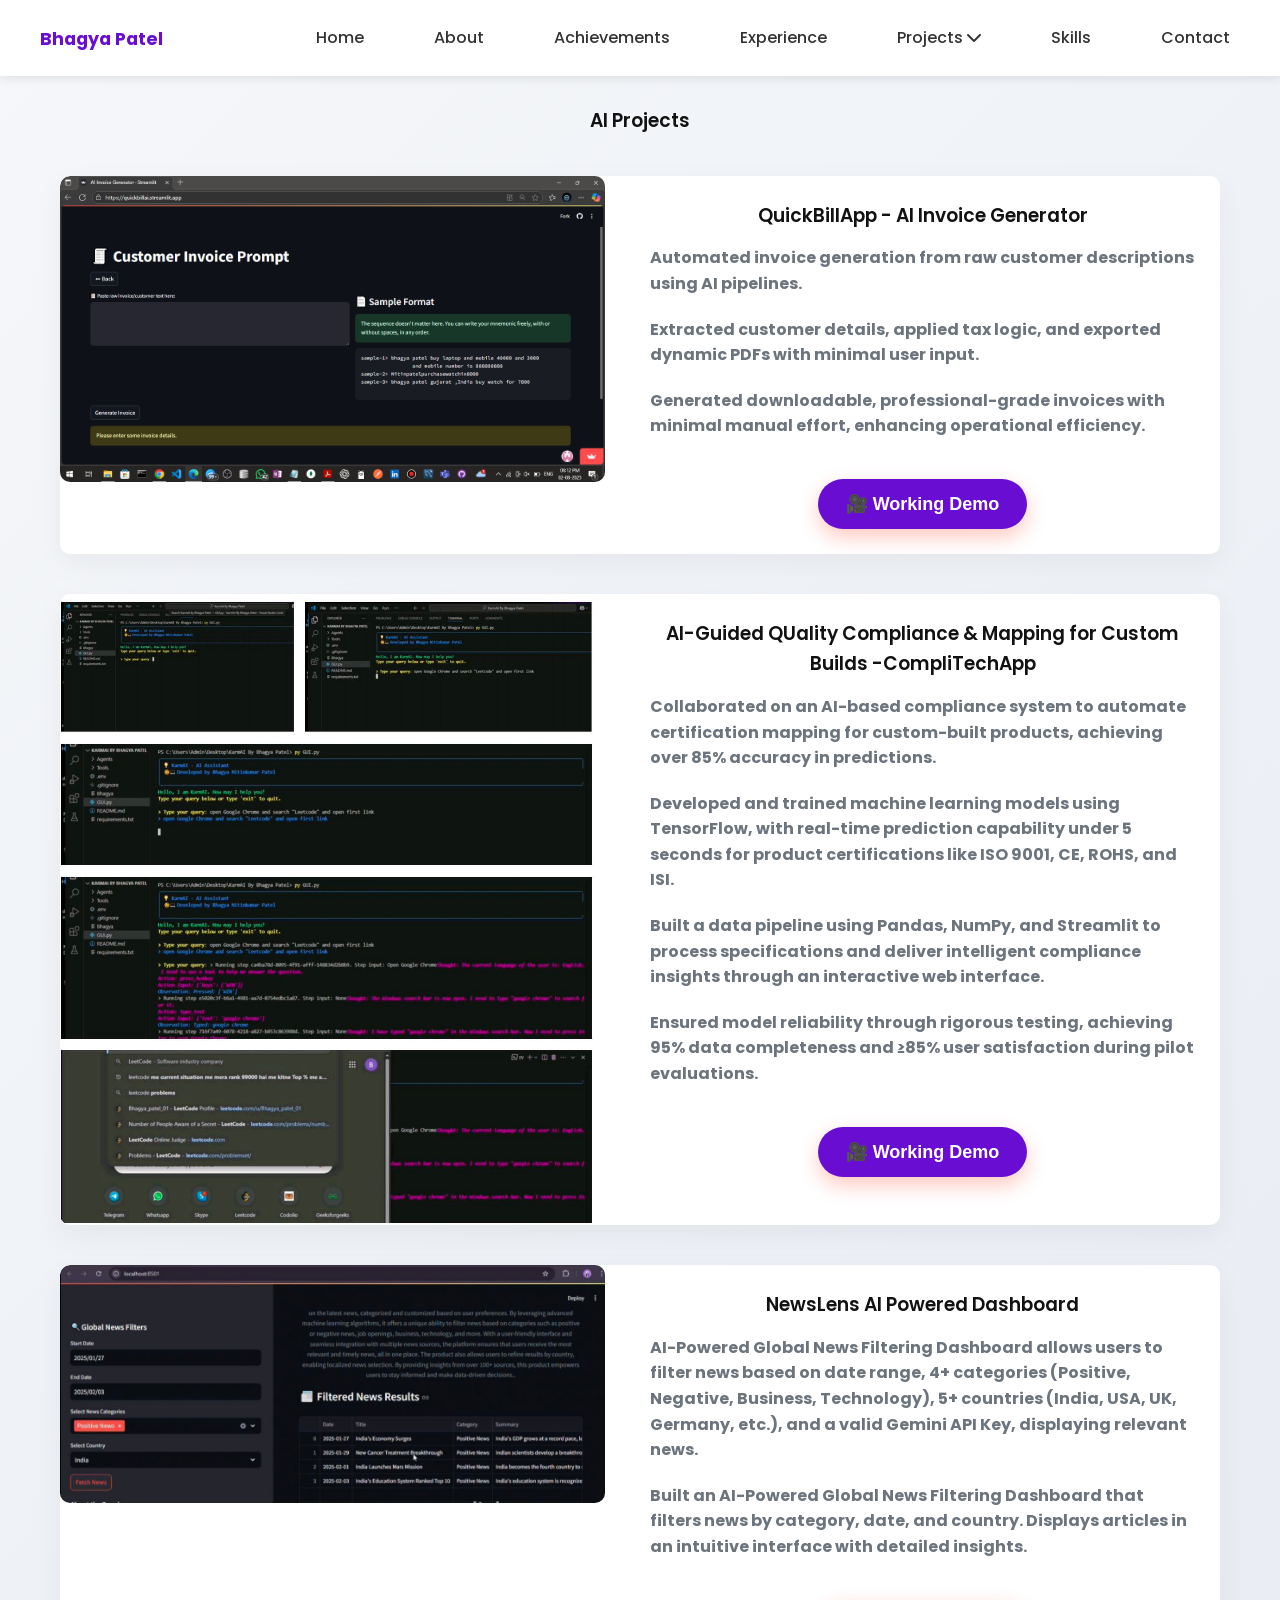
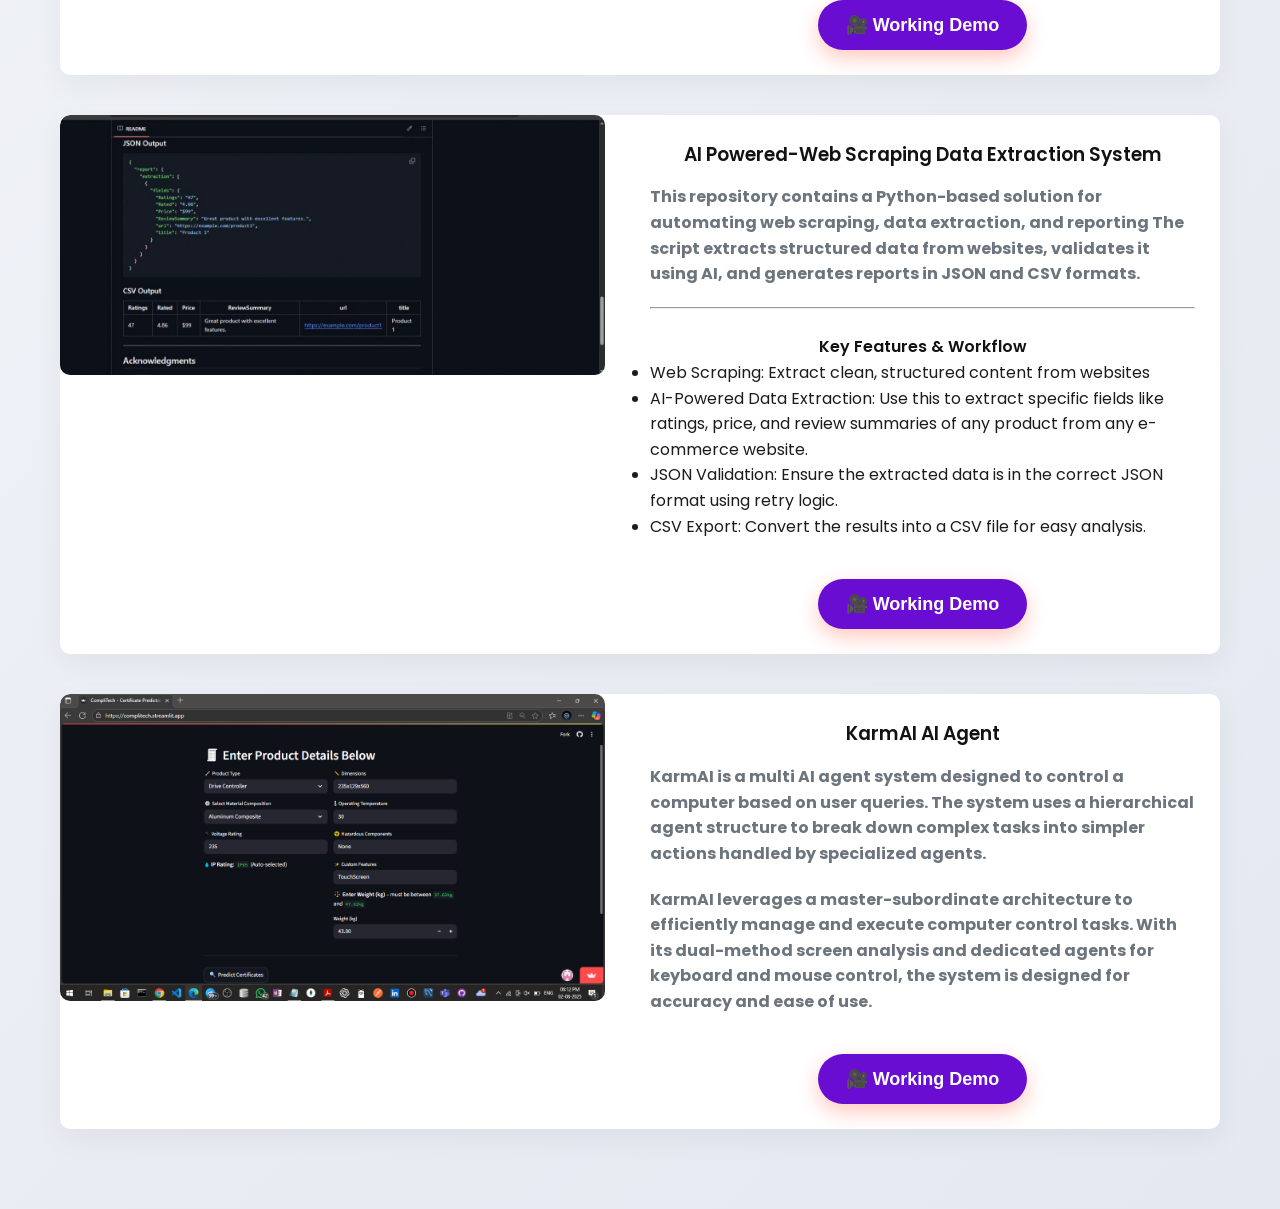
==== commit 09f8838e: "Update projects-ai.html" ====
--- a/projects-ai.html
+++ b/projects-ai.html
@@ -122,7 +122,7 @@
          <div class="project-card responsive-card">
     <div class="card-wrapper">
           <div class="project-image">
-            <img src="16.jpg" alt="Client Sentiment Tracker" class="show-image">
+            <img src="invoice.png" alt="Client Sentiment Tracker" class="show-image">
           </div>
           <div class="project-content">
             <h3 style="text-align:center;">QuickBillApp - AI Invoice Generator</h3>
@@ -144,33 +144,7 @@
         </div>
         </div>   
 
-         <div class="project-card responsive-card">
-    <div class="card-wrapper">
-          <div class="project-image">
-            <img src="16.jpg" alt="Client Sentiment Tracker" class="show-image">
-          </div>
-          <div class="project-content">
-            <h3 style="text-align:center;">KarmAI AI Agent</h3>
-            <p><b>KarmAI is a multi AI agent system designed to control a computer based on user queries. The
-              system uses a hierarchical agent structure to break down complex tasks into simpler actions
-              handled by specialized agents.</b></p>
-              <p><b>KarmAI leverages a master-subordinate architecture to efficiently manage and execute
-                computer control tasks. With its dual-method screen analysis and dedicated agents for
-                keyboard and mouse control, the system is designed for accuracy and ease of use.</b></p>
-            <!-- <hr><br>
-            <h4 style="text-align:center;">Key Features & Workflow</h4>
-            <ul>
-              <li>User Feedback Submission under three categories</li>
-              <li>Admin Dashboard & Response Management</li>
-              <li>Real-Time Query Tracking with Token ID</li>
-              <li>Interactive Graphical Reports for Business Insights</li>
-            </ul> -->
-            <div style="text-align:center; margin-top:20px;">
-              <button class="video-btn" onclick="openModal('KarmAI.mp4')">🎥  Working  Demo</button>
-            </div>
-          </div>
-        </div>
-        </div>   
+          
 
         
         <!-- Project 1 -->
@@ -180,7 +154,7 @@
             <img src="16.jpg" alt="Client Sentiment Tracker" class="show-image">
           </div>
           <div class="project-content">
-            <h3 style="text-align:center;">AI-Guided QUality Compliance \& Mapping for Custom Builds -CompliTechApp</h3>
+            <h3 style="text-align:center;">AI-Guided QUality Compliance & Mapping for Custom Builds -CompliTechApp</h3>
             <p><b>Collaborated on an AI-based compliance system to automate certification mapping for custom-built products, achieving over 85% accuracy in predictions.</b></p>
               <p><b>Developed and trained machine learning models using TensorFlow, with real-time prediction capability under 5 seconds for product certifications like ISO 9001, CE, ROHS, and ISI.</b></p>
             <p><b>Built a data pipeline using Pandas, NumPy, and Streamlit to process specifications and deliver intelligent compliance insights through an interactive web interface.</b></p>
@@ -257,7 +231,33 @@
         </div>
         </div>
        
-
+ <div class="project-card responsive-card">
+    <div class="card-wrapper">
+          <div class="project-image">
+            <img src="compiletech.png" alt="Client Sentiment Tracker" class="show-image">
+          </div>
+          <div class="project-content">
+            <h3 style="text-align:center;">KarmAI AI Agent</h3>
+            <p><b>KarmAI is a multi AI agent system designed to control a computer based on user queries. The
+              system uses a hierarchical agent structure to break down complex tasks into simpler actions
+              handled by specialized agents.</b></p>
+              <p><b>KarmAI leverages a master-subordinate architecture to efficiently manage and execute
+                computer control tasks. With its dual-method screen analysis and dedicated agents for
+                keyboard and mouse control, the system is designed for accuracy and ease of use.</b></p>
+            <!-- <hr><br>
+            <h4 style="text-align:center;">Key Features & Workflow</h4>
+            <ul>
+              <li>User Feedback Submission under three categories</li>
+              <li>Admin Dashboard & Response Management</li>
+              <li>Real-Time Query Tracking with Token ID</li>
+              <li>Interactive Graphical Reports for Business Insights</li>
+            </ul> -->
+            <div style="text-align:center; margin-top:20px;">
+              <button class="video-btn" onclick="openModal('CompliTech.mp4')">🎥  Working  Demo</button>
+            </div>
+          </div>
+        </div>
+        </div> 
       </div>
     </div>
   </section>
@@ -290,3 +290,4 @@
 
 </html>
 
+
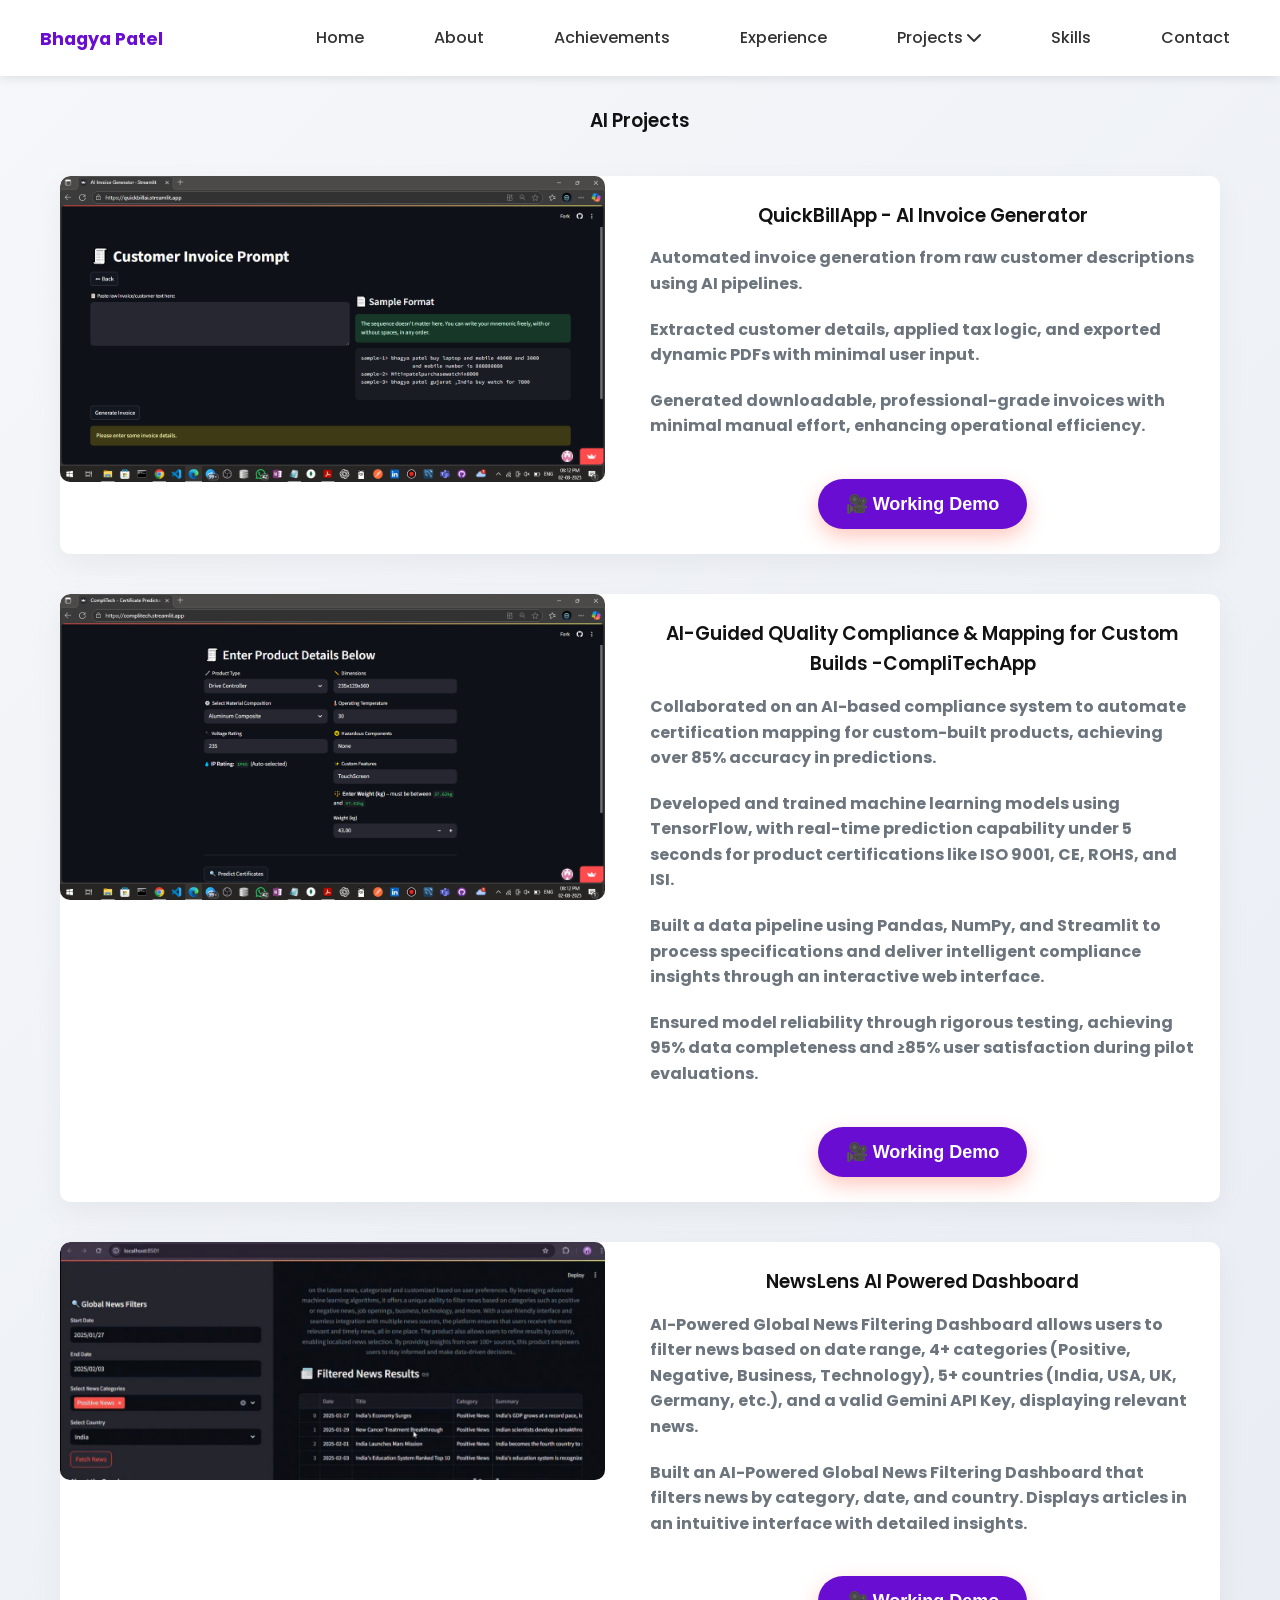
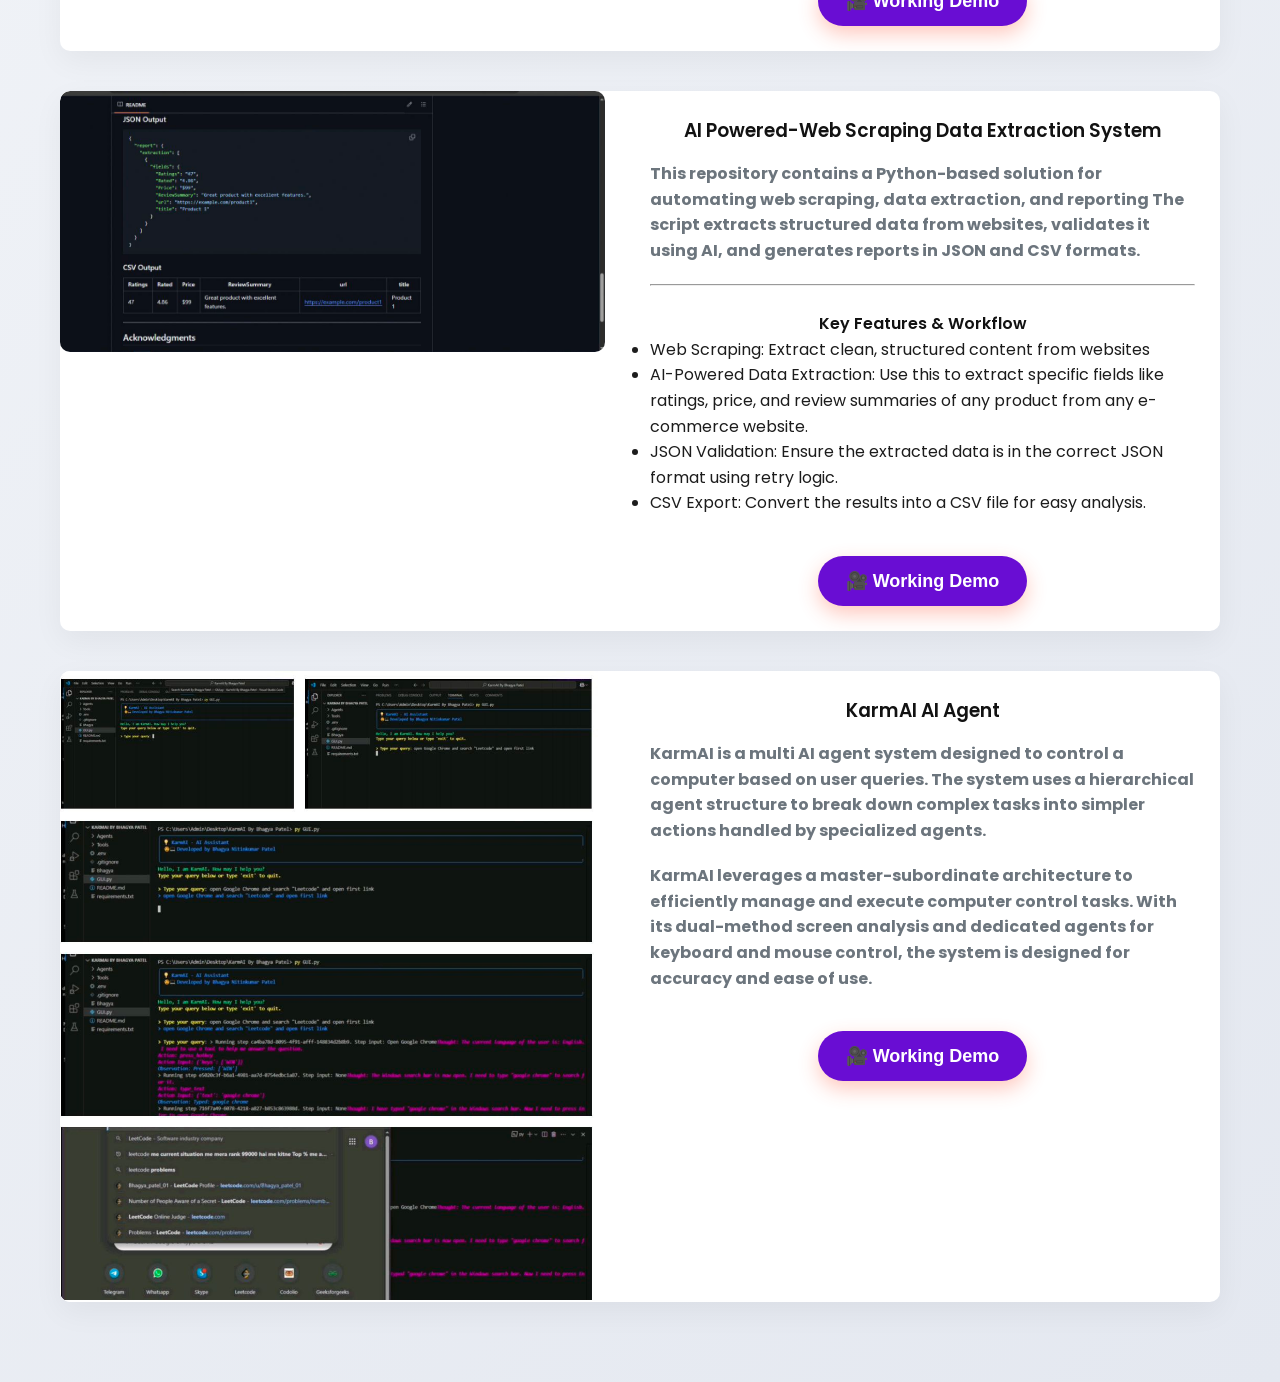
==== commit 7c9835bd: "Update projects-ai.html" ====
--- a/projects-ai.html
+++ b/projects-ai.html
@@ -151,7 +151,7 @@
         <div class="project-card responsive-card">
     <div class="card-wrapper">
           <div class="project-image">
-            <img src="16.jpg" alt="Client Sentiment Tracker" class="show-image">
+            <img src="compiletech.png" alt="Client Sentiment Tracker" class="show-image">
           </div>
           <div class="project-content">
             <h3 style="text-align:center;">AI-Guided QUality Compliance & Mapping for Custom Builds -CompliTechApp</h3>
@@ -234,7 +234,7 @@
  <div class="project-card responsive-card">
     <div class="card-wrapper">
           <div class="project-image">
-            <img src="compiletech.png" alt="Client Sentiment Tracker" class="show-image">
+            <img src="16.jpg" alt="Client Sentiment Tracker" class="show-image">
           </div>
           <div class="project-content">
             <h3 style="text-align:center;">KarmAI AI Agent</h3>
@@ -291,3 +291,4 @@
 </html>
 
 
+
